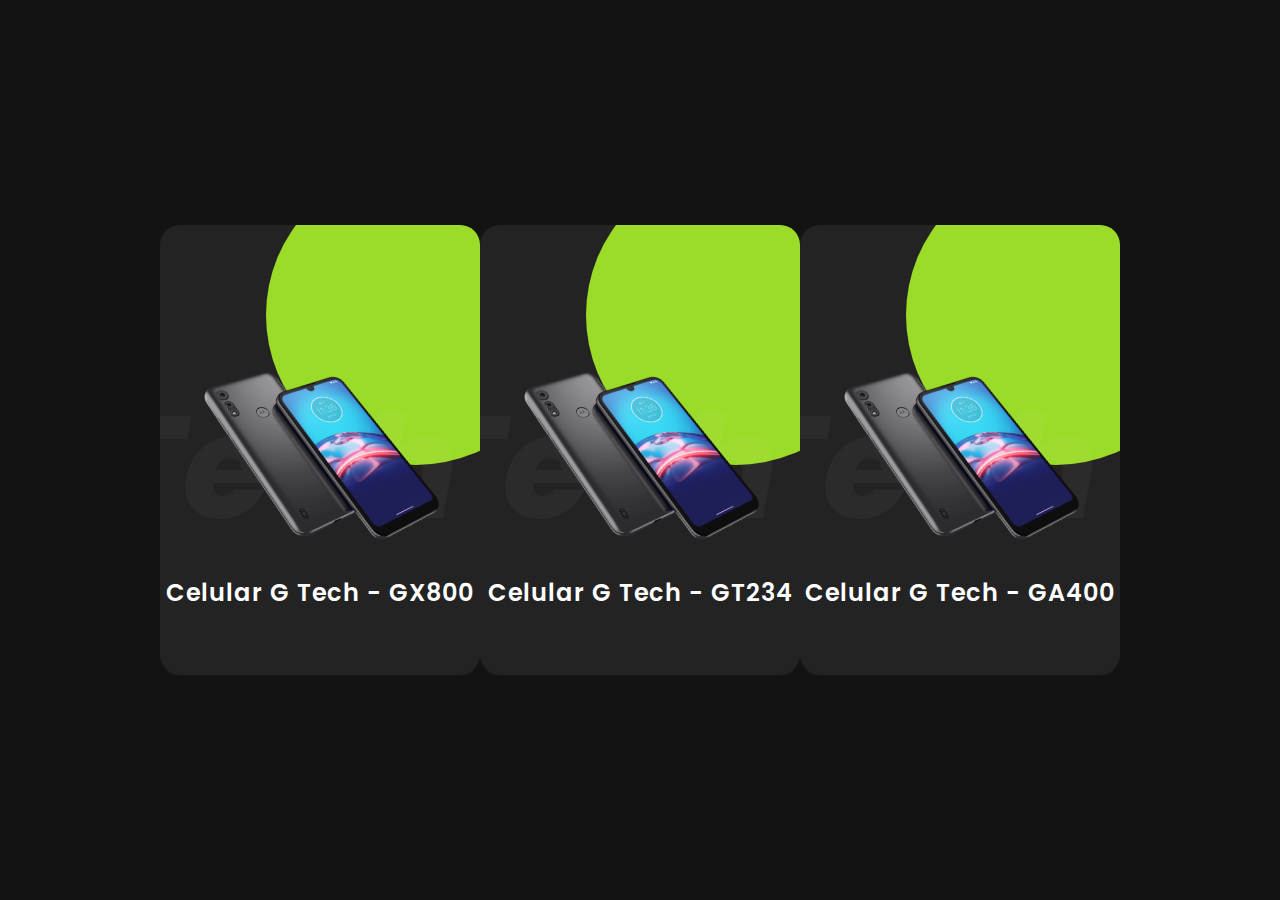
==== Arquivo Home/loja.html @ 62a63a36 "c4 - Correçao de bug" ====
<!DOCTYPE html>
<html lang="en">
<head>
    <meta charset="UTF-8">
    <meta http-equiv="X-UA-Compatible" content="IE=edge">
    <meta name="viewport" content="width=device-width, initial-scale=1.0">
    <link rel="stylesheet" href="loja.css">
    <title>Document</title>
</head>
<body>
    <div class="container">
        <div class="card">
            <div class="imgBx">
                <img src="running_shoes_PNG5816.png">
            </div>
            <div class="contentBx">
                <h2>Celular G Tech - GX800</h2>
                <div class="size">
                    <h3>Tamanho:</h3>
                    <span>7</span>
                    <span>8</span>
                    <span>9</span>
                    <span>10</span>
                </div>
                <div class="color">
                    <h3>Cor:</h3>
                    <span></span>
                    <span></span>
                    <span></span>
                </div>
                <a href="#">Buy Now</a>
            </div>
        </div>
        <div class="card">
            <div class="imgBx">
                <img src="running_shoes_PNG5816.png">
            </div>
            <div class="contentBx">
                <h2>Celular G Tech - GT234</h2>
                <div class="size">
                    <h3>Tamanho:</h3>
                    <span>7</span>
                    <span>8</span>
                    <span>9</span>
                    <span>10</span>
                </div>
                <div class="color">
                    <h3>Cor:</h3>
                    <span></span>
                    <span></span>
                    <span></span>
                </div>
                <a href="#">Buy Now</a>
            </div>
        </div>
        <div class="card">
            <div class="imgBx">
                <img src="running_shoes_PNG5816.png">
            </div>
            <div class="contentBx">
                <h2>Celular G Tech - GA400</h2>
                <div class="size">
                    <h3>Tamanho:</h3>
                    <span>7</span>
                    <span>8</span>
                    <span>9</span>
                    <span>10</span>
                </div>
                <div class="color">
                    <h3>Cor:</h3>
                    <span></span>
                    <span></span>
                    <span></span>
                </div>
                <a href="#">Buy Now</a>
            </div>
        </div>
    </div>
</body>
</html>
---- Arquivo Home/loja.css ----
@import url('https://fonts.googleapis.com/css2?family=Fredoka+One&family=Poppins:wght@100;200;300;400;500;600;700;800;900&display=swap');

* {
    margin: 0;
    padding: 0;
    font-family: 'Poppins', sans-serif;
}

body {
    display: flex;
    justify-content: center;
    align-items: center;
    min-height: 100vh;
    background: #131313;
}

.container {
    position: relative;
    display: flex;
}

.container .card {
    position: relative;
    width: 320px;
    height: 450px;
    background: #232323;
    border-radius: 20px;
    overflow: hidden;
}

.container .card:before {
    content: '';
    position: absolute;
    top: 0;
    left: 0;
    width: 100%;
    height: 100%;
    background: #9bdc28;
    clip-path: circle(150px at 80% 20%);
    transition: 0.5s ease-in-out;
}

.container .card:hover:before {
    clip-path: circle(300px at 80% -20%);
}

.container .card::after {
    content: 'Tech';
    position: absolute;
    top: 30%;
    left: -20%;
    font-size: 9em;
    font-weight: 800;
    font-style: italic;
    color: rgba(255, 255, 255, 0.04);
}

.container .card .imgBx {
    position: absolute;
    top: 50%;
    transform: translateY(-50%);
    z-index: 10000;
    width: 100%;
    height: 220px;
    transition: 0.5s;
}

.container .card:hover .imgBx {
    top: 0%;
    transform: translateY(0%);
}

.container .card .imgBx img {
    position: absolute;
    top: 50%;
    left: 50%;
    transform: translate(-50%,-50%) rotate(-25deg);
    width: 270px;
}

.container .card .contentBx {
    position: absolute;
    bottom: 0;
    width: 100%;
    height: 100px;
    text-align: center;
    transition: 1s;
    z-index: 10;
}

.container .card:hover .contentBx {
    height: 210px;
}

.container .card .contentBx h2 {
    position: relative;
    font-weight: 600;
    letter-spacing: 1px;
    color: #fff;
}

.container .card .contentBx .size,
.container .card .contentBx .color {
    display: flex;
    justify-content: center;
    align-items: center;
    padding: 8px 20px;
    transition: 0.5s;
    opacity: 0;
    visibility: hidden;
}

.container .card:hover .contentBx .size {
    opacity: 1;
    visibility: visible;
    transition-delay: 0.5s;
    
}

.container .card:hover .contentBx .color {
    opacity: 1;
    visibility: visible;
    transition-delay: 0.6s;
    
}

.container .card .contentBx .size h3,
.container .card .contentBx .color h3 {
    color: #fff;
    font-weight: 300;
    font-size: 14px;
    text-transform: uppercase;
    letter-spacing: 2px;
    margin-right: 10px;
}

.container .card .contentBx .size span {
    width: 26px;
    height: 26px;
    text-align: center;
    line-height: 26px;
    font-size: 14px;
    display: inline-block;
    color: #111;
    background: #fff;
    margin: 0 5px;
    transition: 0.5s;
    color: #111;
    border-radius: 4px;
    cursor: pointer;
}

.container .card .contentBx .size span:hover {
    background: #9bdc28;
}

.container .card .contentBx .color span {
    width: 20px;
    height: 20px;
    background: #ff0;
    border-radius: 50%;
    margin: 0 5px;
    cursor: pointer;
}

.container .card .contentBx .color span:nth-child(2) {
    background: #9bdc28;
}

.container .card .contentBx .color span:nth-child(3) {
    background: #03a9f4;
}

.container .card .contentBx .color span:nth-child(4) {
    background: #e91e63;
}

.container .card .contentBx a {
    display: inline-block;
    padding: 10px 20px;
    background: #fff;
    border-radius: 4px;
    margin-top: 10px;
    text-decoration: none;
    font-weight: 600;
    color: #111;
    opacity: 0;
    transform: translateY(50px);
    transition: 0.5s;
}

.container .card:hover .contentBx a {
    opacity: 1;
    transform: translateY(0px);
    transition-delay: 0.75s;
}
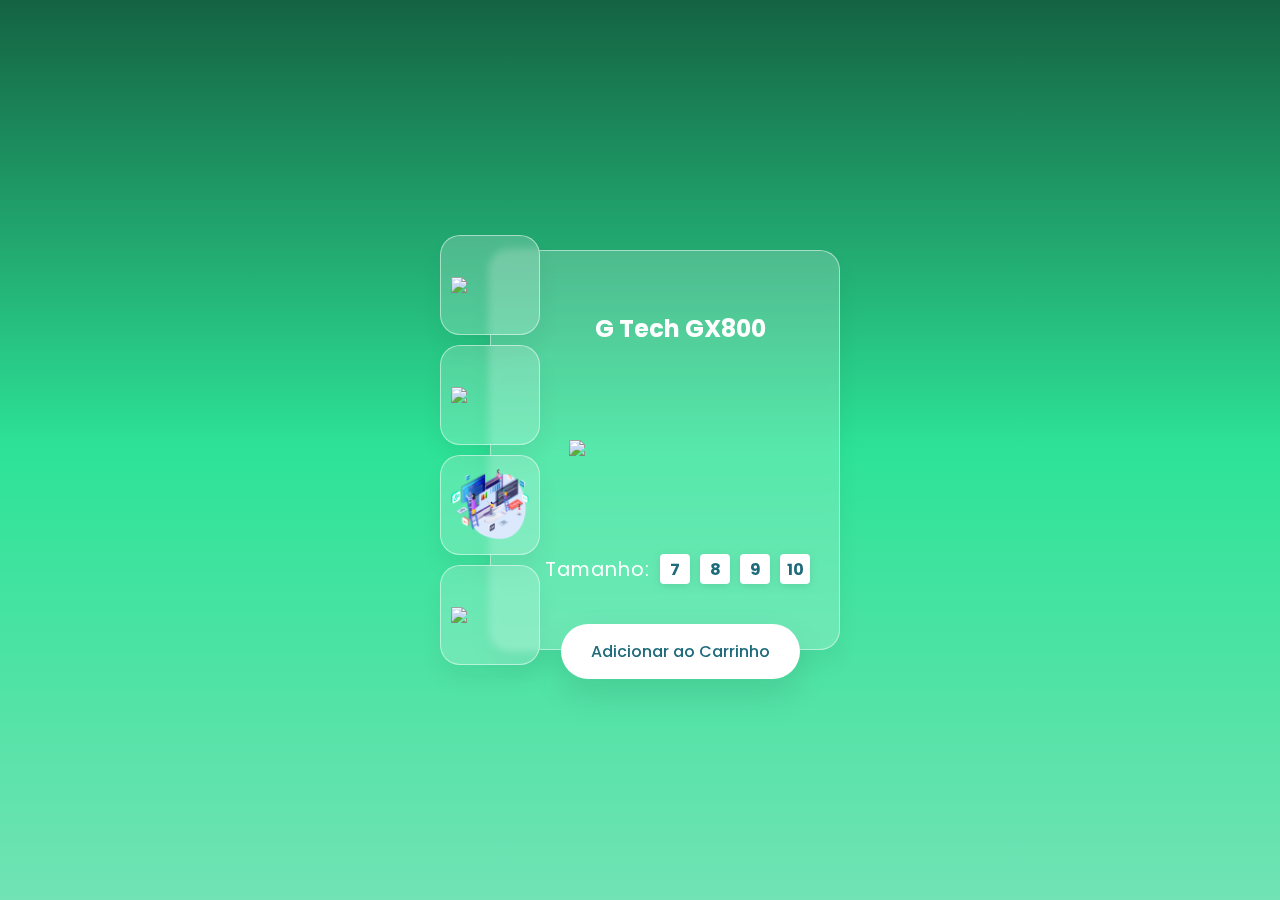
==== commit ccd4f97e: "c7 - Commitando coisas novas" ====
--- a/Arquivo Home/loja.html
+++ b/Arquivo Home/loja.html
@@ -4,77 +4,35 @@
     <meta charset="UTF-8">
     <meta http-equiv="X-UA-Compatible" content="IE=edge">
     <meta name="viewport" content="width=device-width, initial-scale=1.0">
+    <link rel="shortcut icon" href="img/download.png " type="image/x-icon">
     <link rel="stylesheet" href="loja.css">
-    <title>Document</title>
+    <title>Loja - G Tech</title>
 </head>
 <body>
     <div class="container">
-        <div class="card">
-            <div class="imgBx">
-                <img src="running_shoes_PNG5816.png">
-            </div>
-            <div class="contentBx">
-                <h2>Celular G Tech - GX800</h2>
-                <div class="size">
-                    <h3>Tamanho:</h3>
-                    <span>7</span>
-                    <span>8</span>
-                    <span>9</span>
-                    <span>10</span>
-                </div>
-                <div class="color">
-                    <h3>Cor:</h3>
-                    <span></span>
-                    <span></span>
-                    <span></span>
-                </div>
-                <a href="#">Buy Now</a>
-            </div>
-        </div>
-        <div class="card">
-            <div class="imgBx">
-                <img src="running_shoes_PNG5816.png">
-            </div>
-            <div class="contentBx">
-                <h2>Celular G Tech - GT234</h2>
-                <div class="size">
-                    <h3>Tamanho:</h3>
-                    <span>7</span>
-                    <span>8</span>
-                    <span>9</span>
-                    <span>10</span>
-                </div>
-                <div class="color">
-                    <h3>Cor:</h3>
-                    <span></span>
-                    <span></span>
-                    <span></span>
-                </div>
-                <a href="#">Buy Now</a>
-            </div>
-        </div>
-        <div class="card">
-            <div class="imgBx">
-                <img src="running_shoes_PNG5816.png">
-            </div>
-            <div class="contentBx">
-                <h2>Celular G Tech - GA400</h2>
-                <div class="size">
-                    <h3>Tamanho:</h3>
-                    <span>7</span>
-                    <span>8</span>
-                    <span>9</span>
-                    <span>10</span>
-                </div>
-                <div class="color">
-                    <h3>Cor:</h3>
-                    <span></span>
-                    <span></span>
-                    <span></span>
-                </div>
-                <a href="#">Buy Now</a>
-            </div>
+        <ul class="thumb">
+            <li onmouseover="changeImageSrc('img/running_shoes_PNG5816.png')"><img src="img/running_shoes_PNG5816.png"></li>
+            <li onmouseover="changeImageSrc('img/6-5.png')"><img src="img/6-5.png"></li>
+            <li onmouseover="changeImageSrc('img/Xiaomi-Redmi-Note-9.png')"><img src="img/Xiaomi-Redmi-Note-9.png"></li>
+            <li onmouseover="changeImageSrc('img/A21.png')"><img src="img/A21.png"></li>
+        </ul>
+        <div class="imgBox">
+            <h2>G Tech GX800</h2>
+            <img src="img/running_shoes_PNG5816.png" class="tech">
+            <ul class="size">
+                <span>Tamanho:</span>
+                <li>7</li>
+                <li>8</li>
+                <li>9</li>
+                <li>10</li>            
+            </ul>
+            <a href="#" class="btn">Adicionar ao Carrinho</a>
         </div>
     </div>
+    <script>
+        function changeImageSrc(anything){
+            document.querySelector('.tech').src = anything;
+        }
+    </script>
 </body>
 </html>--- a/Arquivo Home/loja.css
+++ b/Arquivo Home/loja.css
@@ -3,6 +3,7 @@
 * {
     margin: 0;
     padding: 0;
+    box-sizing: border-box;
     font-family: 'Poppins', sans-serif;
 }
 
@@ -11,186 +12,135 @@
     justify-content: center;
     align-items: center;
     min-height: 100vh;
-    background: #131313;
+    background-image: linear-gradient(to bottom, #146342, #2DE397, #71E3B4);
+    background-size: cover;
+    background-attachment: fixed;
 }
 
 .container {
     position: relative;
-    display: flex;
+    width: 400px;
+    height: 400px;
 }
 
-.container .card {
-    position: relative;
-    width: 320px;
-    height: 450px;
-    background: #232323;
-    border-radius: 20px;
-    overflow: hidden;
-}
-
-.container .card:before {
-    content: '';
-    position: absolute;
-    top: 0;
-    left: 0;
-    width: 100%;
-    height: 100%;
-    background: #9bdc28;
-    clip-path: circle(150px at 80% 20%);
-    transition: 0.5s ease-in-out;
-}
-
-.container .card:hover:before {
-    clip-path: circle(300px at 80% -20%);
-}
-
-.container .card::after {
-    content: 'Tech';
-    position: absolute;
-    top: 30%;
-    left: -20%;
-    font-size: 9em;
-    font-weight: 800;
-    font-style: italic;
-    color: rgba(255, 255, 255, 0.04);
-}
-
-.container .card .imgBx {
+.container .thumb {
     position: absolute;
     top: 50%;
     transform: translateY(-50%);
-    z-index: 10000;
-    width: 100%;
-    height: 220px;
-    transition: 0.5s;
+    z-index: 1;
 }
 
-.container .card:hover .imgBx {
-    top: 0%;
-    transform: translateY(0%);
-}
-
-.container .card .imgBx img {
-    position: absolute;
-    top: 50%;
-    left: 50%;
-    transform: translate(-50%,-50%) rotate(-25deg);
-    width: 270px;
-}
-
-.container .card .contentBx {
-    position: absolute;
-    bottom: 0;
-    width: 100%;
+.container .thumb li {
+    list-style: none;
+    width: 100px;
     height: 100px;
-    text-align: center;
-    transition: 1s;
-    z-index: 10;
-}
-
-.container .card:hover .contentBx {
-    height: 210px;
-}
-
-.container .card .contentBx h2 {
-    position: relative;
-    font-weight: 600;
-    letter-spacing: 1px;
-    color: #fff;
-}
-
-.container .card .contentBx .size,
-.container .card .contentBx .color {
+    margin: 10px 0;
     display: flex;
     justify-content: center;
     align-items: center;
-    padding: 8px 20px;
-    transition: 0.5s;
-    opacity: 0;
-    visibility: hidden;
+    background: rgba(255, 255, 255, 0.2);
+    box-shadow: 0 15px 25px rgba(0, 0, 0, 0.05);
+    border: 1px solid rgba(255, 255, 255, 0.5);
+    border-top: 1px solid rgba(255, 255, 255, 0.5);
+    border-left: 1px solid rgba(255, 255, 255, 0.5);
+    border-radius: 20px;
+    backdrop-filter: blur(4px);
 }
 
-.container .card:hover .contentBx .size {
-    opacity: 1;
-    visibility: visible;
-    transition-delay: 0.5s;
-    
+
+.container .thumb li img {
+    width: 80%;
+    transition: 0.5s;    
 }
 
-.container .card:hover .contentBx .color {
-    opacity: 1;
-    visibility: visible;
-    transition-delay: 0.6s;
-    
+.container .thumb li:hover img {
+    transform: rotate(-35deg);
 }
 
-.container .card .contentBx .size h3,
-.container .card .contentBx .color h3 {
+.container .imgBox {
+    position: absolute;
+    top: 0;
+    right: 0;
+    width: 350px;
+    height: 100%;
+    background: #ff0;
+    background: rgba(255, 255, 255, 0.2);
+    box-shadow: 0 15px 25px rgba(0, 0, 0, 0.05);
+    border: 1px solid rgba(255, 255, 255, 0.5);
+    border-top: 1px solid rgba(255, 255, 255, 0.5);
+    border-left: 1px solid rgba(255, 255, 255, 0.5);
+    border-radius: 20px;
+    backdrop-filter: blur(4px);
+    padding: 60px 20px;
+    padding-left: 50px;
+    display: flex;
+    flex-direction: column;
+    align-items: center;
+    justify-content: space-between;
+}   
+
+.container .imgBox h2 {
     color: #fff;
-    font-weight: 300;
-    font-size: 14px;
-    text-transform: uppercase;
-    letter-spacing: 2px;
-    margin-right: 10px;
+    letter-spacing: 1;
 }
 
-.container .card .contentBx .size span {
-    width: 26px;
-    height: 26px;
-    text-align: center;
-    line-height: 26px;
-    font-size: 14px;
-    display: inline-block;
-    color: #111;
-    background: #fff;
-    margin: 0 5px;
-    transition: 0.5s;
-    color: #111;
-    border-radius: 4px;
-    cursor: pointer;
+.container .imgBox img {
+    width: 80%;
+    transition: 0.25s;
 }
 
-.container .card .contentBx .size span:hover {
-    background: #9bdc28;
+.container .imgBox img:hover {
+    transform: scale(1.5) rotate(-15deg) translateX(20px);
 }
 
-.container .card .contentBx .color span {
-    width: 20px;
-    height: 20px;
-    background: #ff0;
-    border-radius: 50%;
-    margin: 0 5px;
-    cursor: pointer;
+.container .imgBox .size {
+    display: flex;
+    justify-content: center;
+    align-items: center;
 }
 
-.container .card .contentBx .color span:nth-child(2) {
-    background: #9bdc28;
+.container .imgBox .size span {
+    color: #fff;
+    font-size: 1.2em;
+    letter-spacing: 1px;
+    margin-right: 5px;
 }
 
-.container .card .contentBx .color span:nth-child(3) {
-    background: #03a9f4;
+.container .imgBox .size li {
+    list-style: none;
+    width: 30px;
+    height: 30px;
+    background: #fff;
+    color: #1e6b7b;
+    display: flex;
+    justify-content: center;
+    align-items: center;
+    margin: 5px;
+    border-radius: 4px;
+    font-weight: 700;
+    box-shadow: 0 2px 10px rgba(0, 0, 0, 0.1);
+    cursor: pointer;
+    transition: 0.25s;
 }
 
-.container .card .contentBx .color span:nth-child(4) {
-    background: #e91e63;
+.container .imgBox .size li:hover {
+    transform: translateY(-10px);
 }
 
-.container .card .contentBx a {
+.container .imgBox .btn {
+    position: absolute;
+    bottom: -30px;
+    background: #fff;
     display: inline-block;
-    padding: 10px 20px;
-    background: #fff;
-    border-radius: 4px;
-    margin-top: 10px;
     text-decoration: none;
-    font-weight: 600;
-    color: #111;
-    opacity: 0;
-    transform: translateY(50px);
-    transition: 0.5s;
+    padding: 15px 30px;
+    border-radius: 30px;
+    box-shadow: 0 15px 35px rgba(0, 0, 0, 0.1);
+    font-weight: 500;
+    color: #1e6b7b;
+    transition: 0.25s;
 }
 
-.container .card:hover .contentBx a {
-    opacity: 1;
-    transform: translateY(0px);
-    transition-delay: 0.75s;
+.container .imgBox .btn:hover {
+    letter-spacing: 2px;
 }